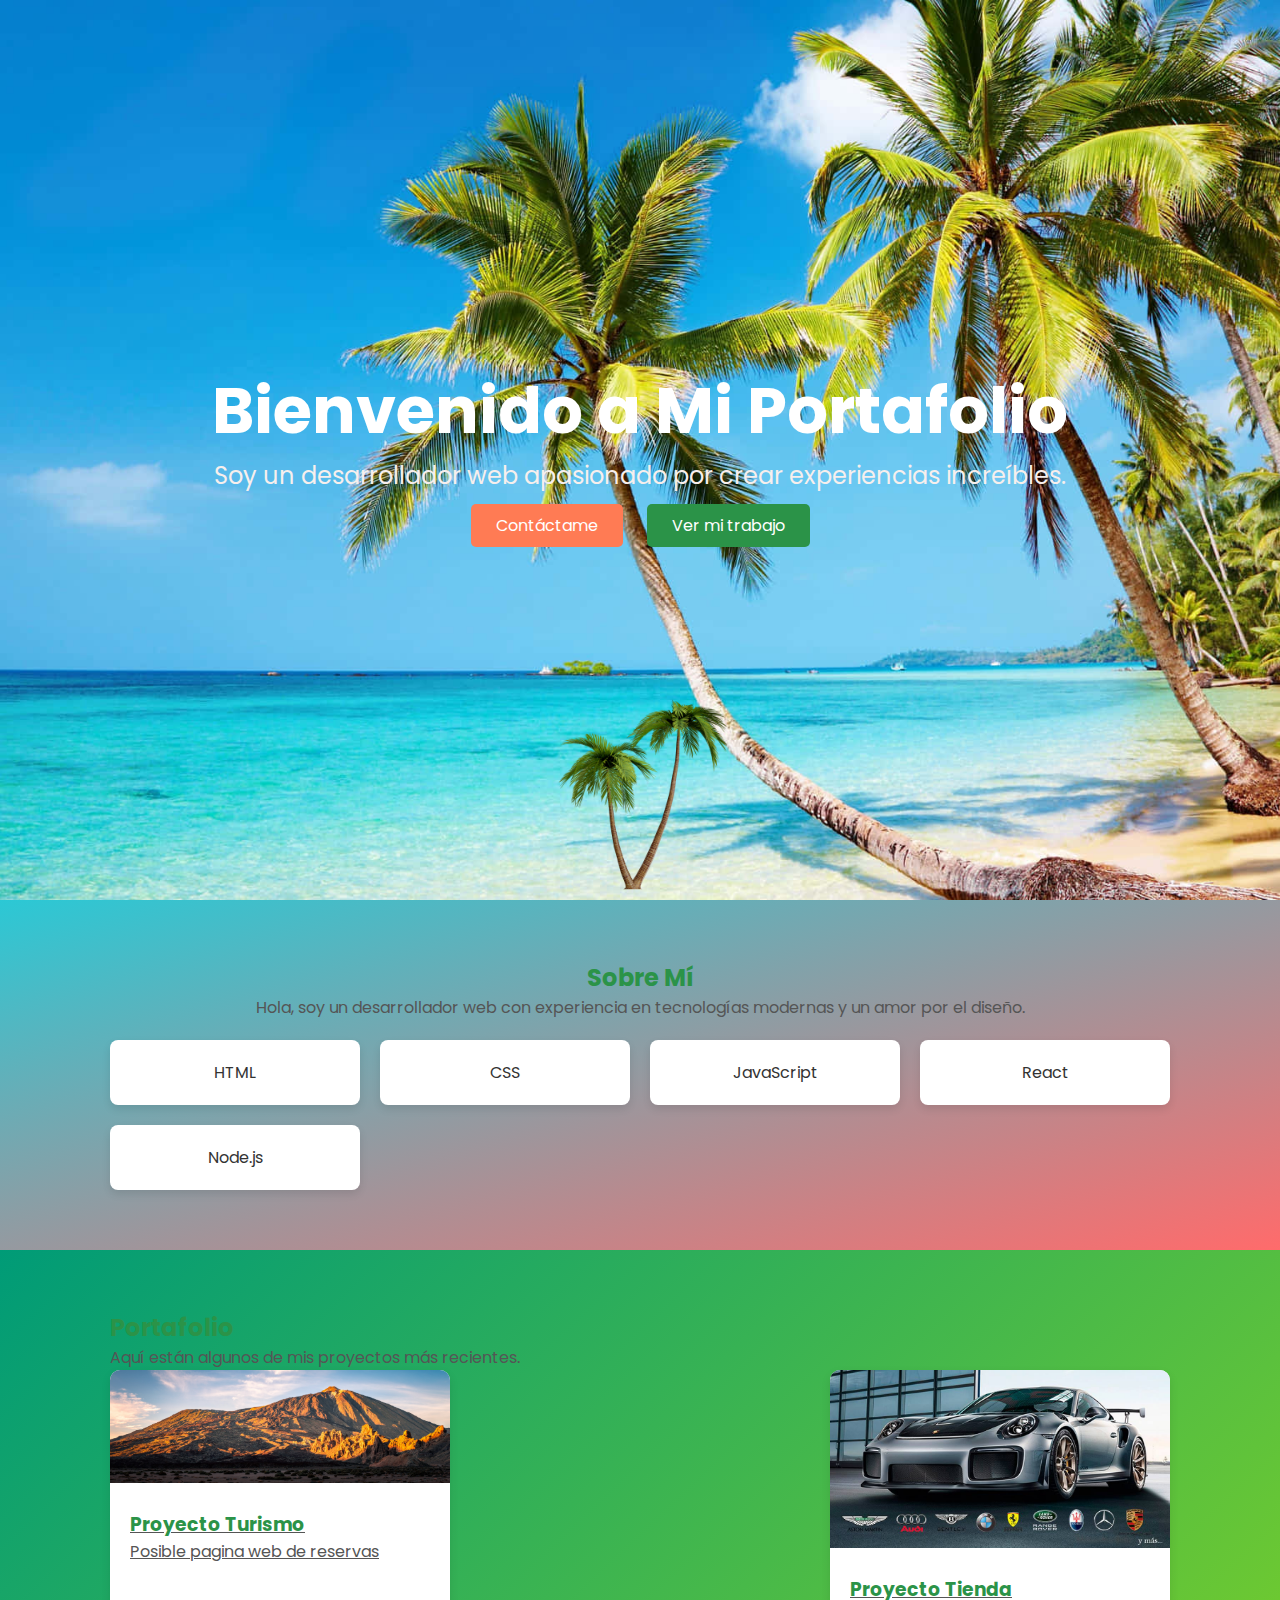
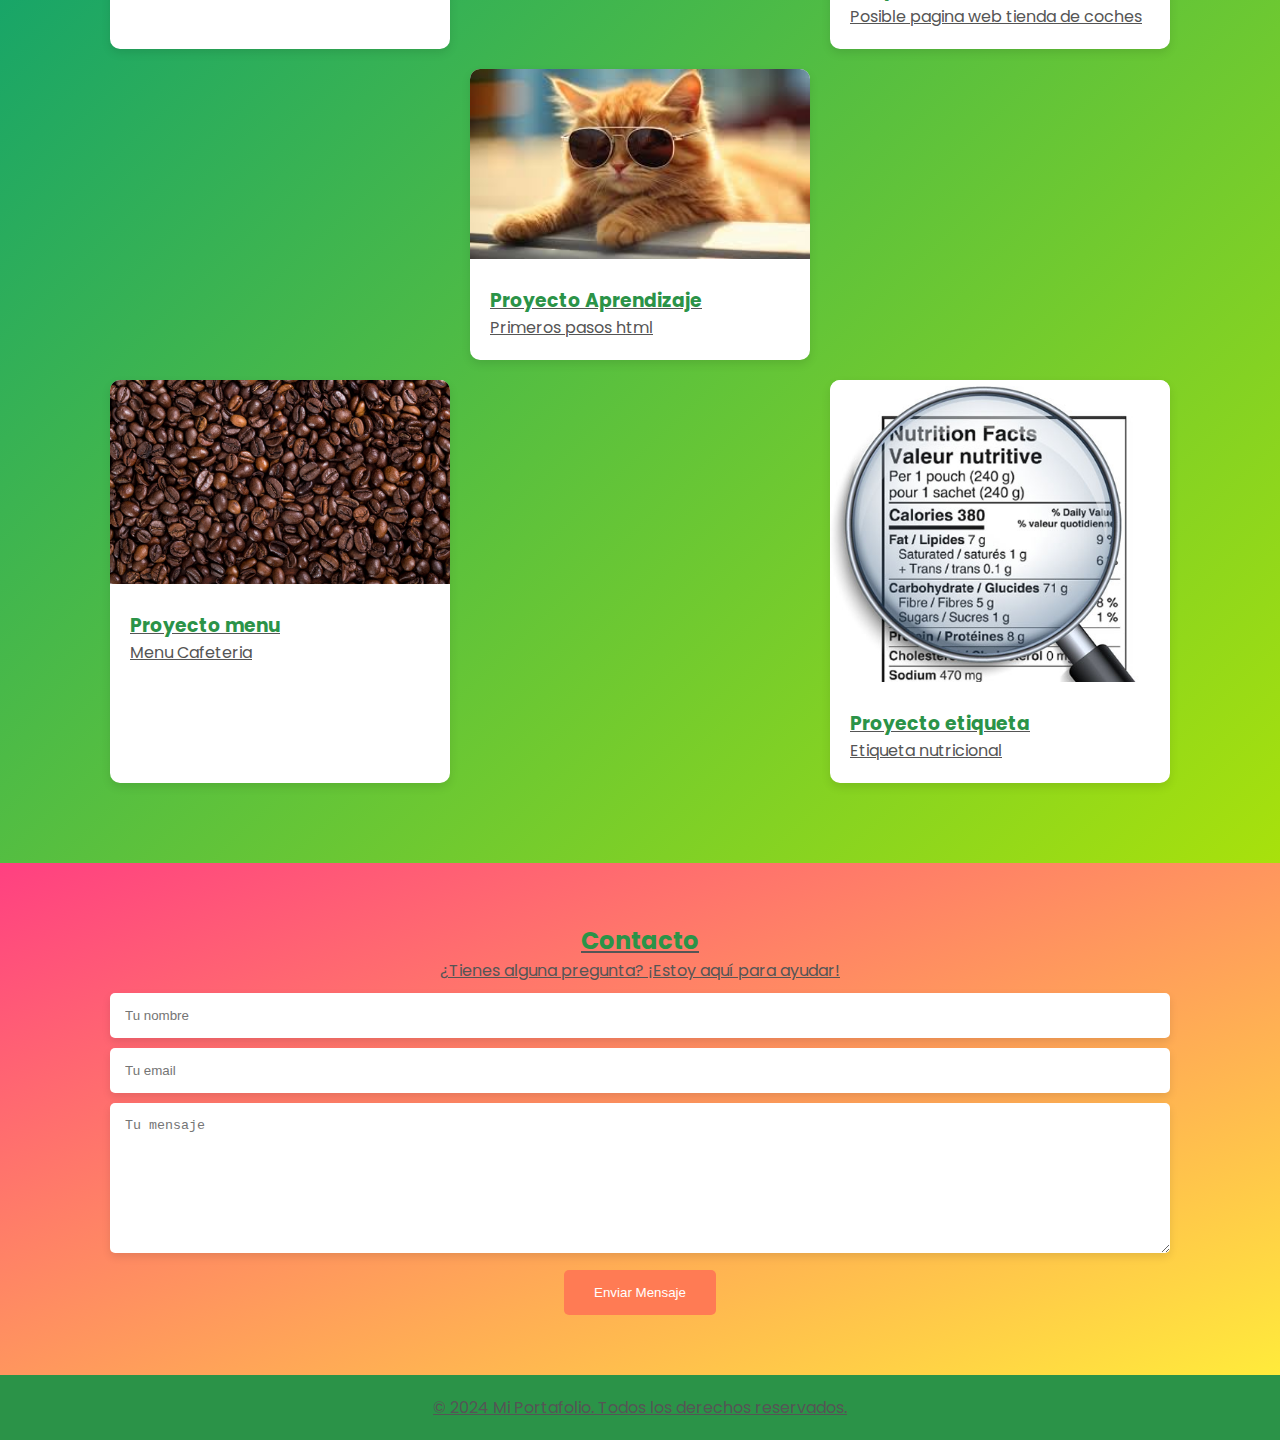
==== pagina web/index.html/index.html @ f01bd623 "Add files via upload" ====
<!DOCTYPE html>
<html lang="es">
<head>
    <meta charset="UTF-8">
    <meta name="viewport" content="width=device-width, initial-scale=1.0">
    <link href="https://fonts.googleapis.com/css2?family=Poppins:wght@400;600&display=swap" rel="stylesheet">
    <title>Mi Portafolio</title>
    <link rel="stylesheet" href="styles.css"> <!-- Asegúrate de que este archivo CSS esté vinculado correctamente -->
</head>
<body>

    <!-- Hero Section -->
    <section class="hero-section">
        <div class="container">
            <h1 class="title">Bienvenido a Mi Portafolio</h1>
            <p class="subtitle">Soy un desarrollador web apasionado por crear experiencias increíbles.</p>
            <a href="#contact" class="btn-primary">Contáctame</a>
            <a href="#portfolio" class="btn-secondary">Ver mi trabajo</a>
        </div>
        <div class="hero-animation">
            <img src="palmeras.svg.png" alt="Palmas" class="palms-animation">
        </div>
    </section>

    <!-- Sobre Mí -->
    <section class="about-section">
        <div class="container">
            <h2>Sobre Mí</h2>
            <p>Hola, soy un desarrollador web con experiencia en tecnologías modernas y un amor por el diseño.</p>
            <div class="skills-grid">
                <div class="skill-card">HTML</div>
                <div class="skill-card">CSS</div>
                <div class="skill-card">JavaScript</div>
                <div class="skill-card">React</div>
                <div class="skill-card">Node.js</div>
            </div>
        </div>
    </section>

    <!-- Portafolio -->
    <section class="portfolio-section" id="portfolio">
        <div class="container">
            <h2>Portafolio</h2>
            <p>Aquí están algunos de mis proyectos más recientes.</p>
            <div class="portfolio-grid">
                <div class="project-card">
                    <a href="../index.html/turismo-canarias/index2.html/index2.html"> <!-- Reemplaza con la URL del proyecto -->
                    <img src="../index.html/turismo-canarias/images/tenerife.jpg" alt="Proyecto 1">
                    <div class="project-info">
                        <h3>Proyecto Turismo</h3>
                        <p>Posible pagina web de reservas</p>
                    </div>
                </div>
                <div class="project-card">
                    <a href="../index.html/Tienda con strype/index1.html/index1.html"> <!-- Reemplaza con la URL del proyecto -->
                        <img src="../index.html/Tienda con strype/index1.html/img/fondo1.jpg" alt="Proyecto 1">
                    <div class="project-info">
                        <h3>Proyecto Tienda</h3>
                        <p>Posible pagina web tienda de coches</p>
                    </div>
                </div>
                <div class="project-card">
                    <a href="../index.html/CatPhotoApp/CatPhotoApp.html"> <!-- Reemplaza con la URL del proyecto -->
                        <img src="../index.html/CatPhotoApp/images.jpg" alt="Proyecto 1">
                    <div class="project-info">
                        <h3>Proyecto Aprendizaje</h3>
                        <p>Primeros pasos html</p>
                    </div>
                </div>
                <div class="project-card">
                    <a href="../index.html/CafeMenu/cafe.html"> <!-- Reemplaza con la URL del proyecto -->
                        <img src="../index.html/CafeMenu/cafe.jpg" alt="Proyecto 1">
                    <div class="project-info">
                        <h3>Proyecto menu</h3>
                        <p>Menu Cafeteria</p>
                    </div>
                </div>
                <div class="project-card">
                    <a href="../index.html/Nutritional label/"> <!-- Reemplaza con la URL del proyecto -->
                        <img src="../index.html/Nutritional label/label.jpg"  alt="Proyecto 1">
                    <div class="project-info">
                        <h3>Proyecto etiqueta</h3>
                        <p>Etiqueta nutricional</p>
                    </div>
                </div>
             
            </div>
        </div>
    </section>

    <!-- Contacto -->
    <section class="contact-section" id="contact">
        <div class="container">
            <h2>Contacto</h2>
            <p>¿Tienes alguna pregunta? ¡Estoy aquí para ayudar!</p>
            <div class="input-group">
                <input type="text" placeholder="Tu nombre" required>
            </div>
            <div class="input-group">
                <input type="email" placeholder="Tu email" required>
            </div>
            <div class="input-group">
                <textarea placeholder="Tu mensaje" required></textarea>
            </div>
            <button type="submit">Enviar Mensaje</button>
        </div>
    </section>

    <!-- Footer -->
    <footer class="footer-section">
        <p>&copy; 2024 Mi Portafolio. Todos los derechos reservados.</p>
    </footer>

</body>
</html>
---- pagina web/index.html/styles.css ----
/* Reseteo básico */
* {
    margin: 0;
    padding: 0;
    box-sizing: border-box;
}

/* Tipografía y colores */
body {
    font-family: 'Poppins', sans-serif;
    background-color: #f7f9fc;
    color: #333;
}

h1, h2, h3 {
    color: #2b9348;
}

p, a, button {
    color: #555;
}

/* Contenedor */
.container {
    max-width: 1100px;
    margin: 0 auto;
    padding: 0 20px;
}

/* Estilo para Hero Section */
.hero-section {
    height: 100vh;
    background: url('tropical-background.jpg') no-repeat center center / cover;
    display: flex;
    align-items: center;
    justify-content: center;
    text-align: center;
    position: relative;
}

.hero-section .container {
    z-index: 2;
}

.title {
    font-size: 4rem;
    font-weight: bold;
    color: white;
    animation: fadeInDown 1.5s ease;
}

.subtitle {
    font-size: 1.5rem;
    margin-bottom: 20px;
    color: #f7efed;
    animation: fadeInUp 2s ease;
}

.btn-primary, .btn-secondary {
    padding: 10px 25px;
    font-size: 1rem;
    border-radius: 5px;
    text-decoration: none;
    margin: 10px;
}

.btn-primary {
    background-color: #ff7b54;
    color: white;
}

.btn-secondary {
    background-color: #2b9348;
    color: white;
}

.hero-animation {
    position: absolute;
    bottom: 0;
    width: 100%;
    text-align: center;
}

.palms-animation {
    width: 200px;
    animation: sway 4s infinite ease-in-out;
}

/* Sobre Mí */
.about-section {
    width: 100%;
    padding: 60px 0; /* Espacio para el texto */
    text-align: center;
    background: linear-gradient(to bottom right, #2BC8D5, #FF6B6B);
}

/* Habilidades */
.skills-grid {
    display: grid;
    grid-template-columns: repeat(auto-fit, minmax(200px, 1fr));
    gap: 20px;
    margin-top: 20px;
}

.skill-card {
    padding: 20px;
    background-color: white;
    box-shadow: 0 4px 8px rgba(0, 0, 0, 0.1);
    border-radius: 8px;
    transition: transform 0.3s ease;
}

.skill-card:hover {
    transform: translateY(-10px);
}

/* Portafolio */
.portfolio-section {
    width: 100%;
    padding: 60px 0; /* Espacio para el texto */
    background: linear-gradient(to bottom right, #009B77, #A8E10C);
}

/* Grilla de Proyectos */
.portfolio-grid {
    display: grid;
    grid-template-columns: repeat(auto-fit, minmax(300px, 1fr));
    gap: 20px;
}

.project-card {
    background-color: white;
    border-radius: 10px;
    overflow: hidden;
    box-shadow: 0 4px 10px rgba(0, 0, 0, 0.1);
    transition: transform 0.3s ease;
}

.project-card:hover {
    transform: scale(1.05);
}

.project-info {
    padding: 20px;
}

.project-card img {
    width: 100%;
    object-fit: cover;
}

/* Contacto */
.contact-section {
    width: 100%;
    padding: 60px 0; /* Espacio para el texto */
    text-align: center;
    background: linear-gradient(to bottom right, #FF4081, #FFEB3B);
}

.input-group {
    margin: 10px 0;
}

input, textarea {
    width: 100%;
    padding: 15px;
    border: none;
    border-radius: 5px;
    box-shadow: 0 4px 8px rgba(0, 0, 0, 0.1);
}

textarea {
    height: 150px;
}

button {
    padding: 15px 30px;
    background-color: #ff7b54;
    border: none;
    color: white;
    border-radius: 5px;
    cursor: pointer;
    transition: background-color 0.3s ease;
}

button:hover {
    background-color: #2b9348;
}

/* Footer */
.footer-section {
    background-color: #2b9348;
    color: white;
    text-align: center;
    padding: 20px 0;
}

/* Animaciones */
@keyframes fadeInDown {
    from { opacity: 0; transform: translateY(-50px); }
    to { opacity: 1; transform: translateY(0); }
}

@keyframes fadeInUp {
    from { opacity: 0; transform: translateY(50px); }
    to { opacity: 1; transform: translateY(0); }
}

@keyframes sway {
    0%, 100% { transform: rotate(0); }
    50% { transform: rotate(3deg); }
}

/* Responsivo */
@media (max-width: 768px) {
    .title {
        font-size: 2.5rem;
    }
}
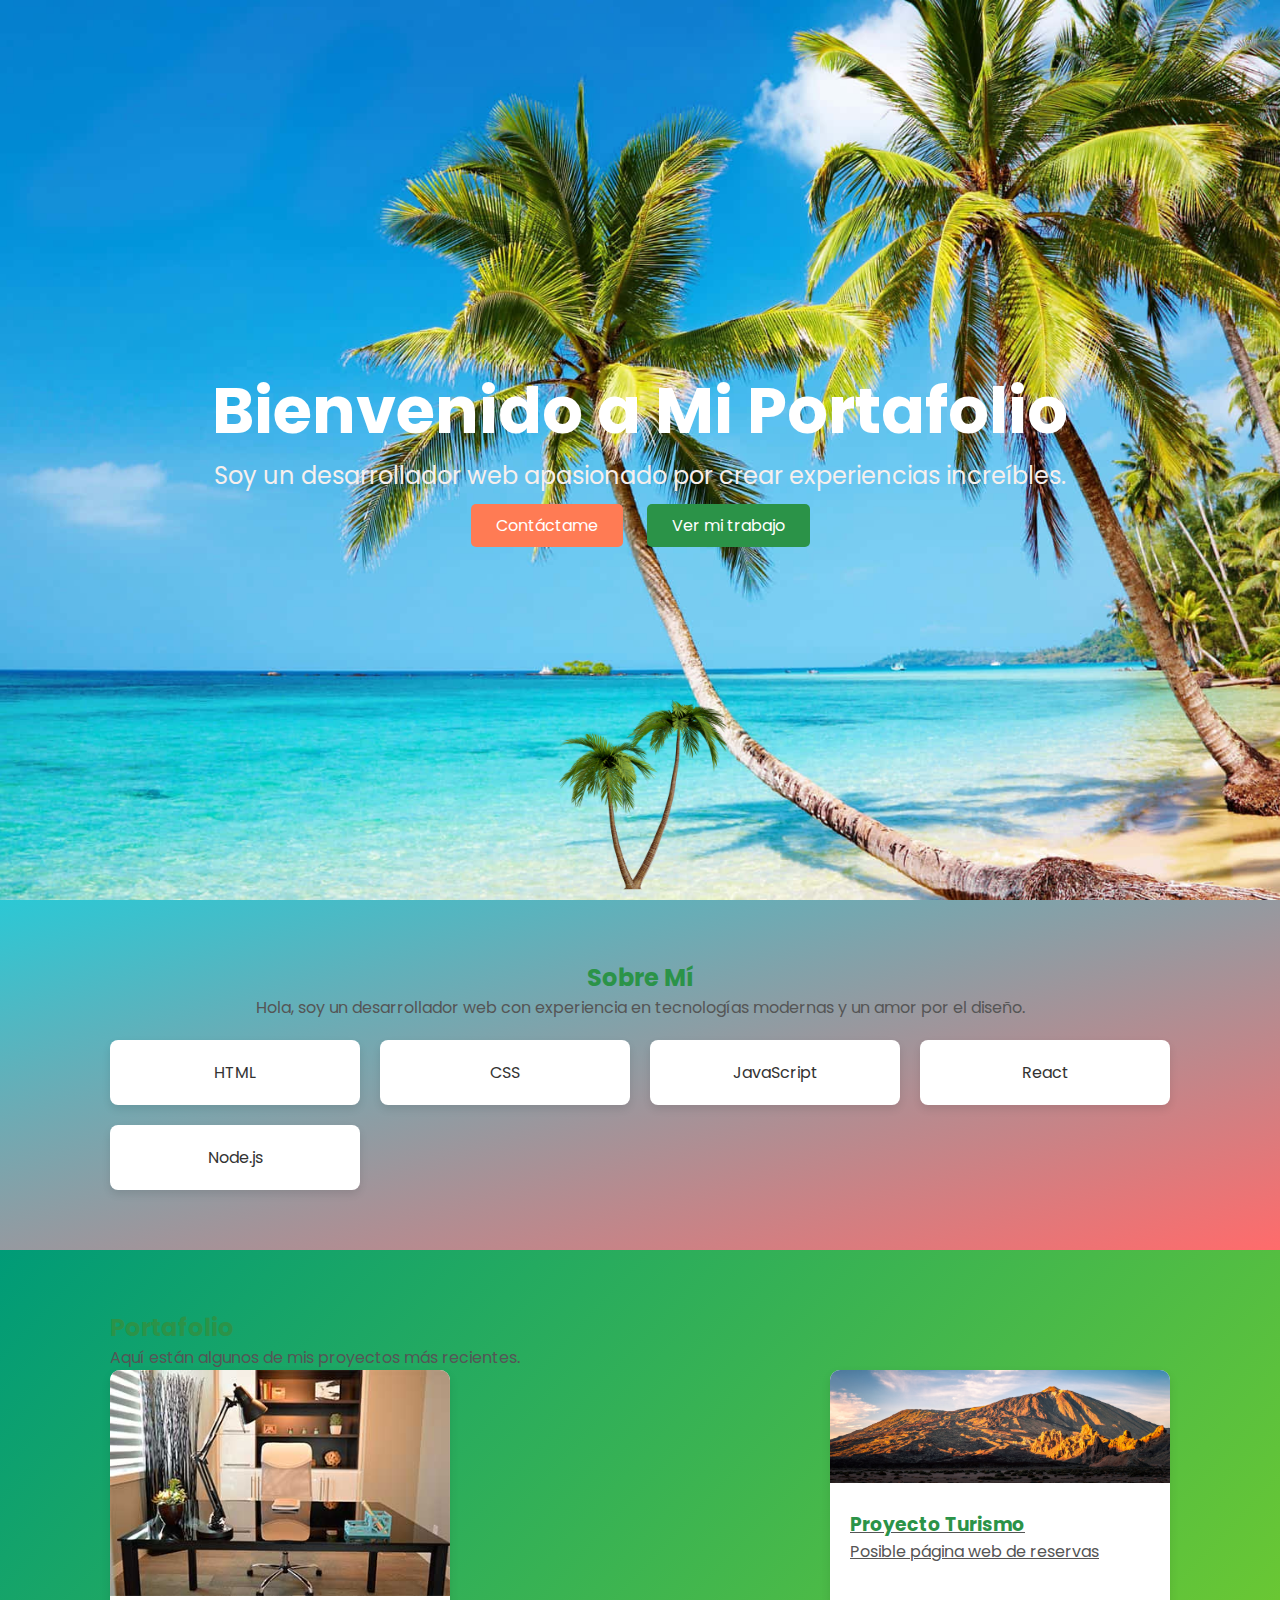
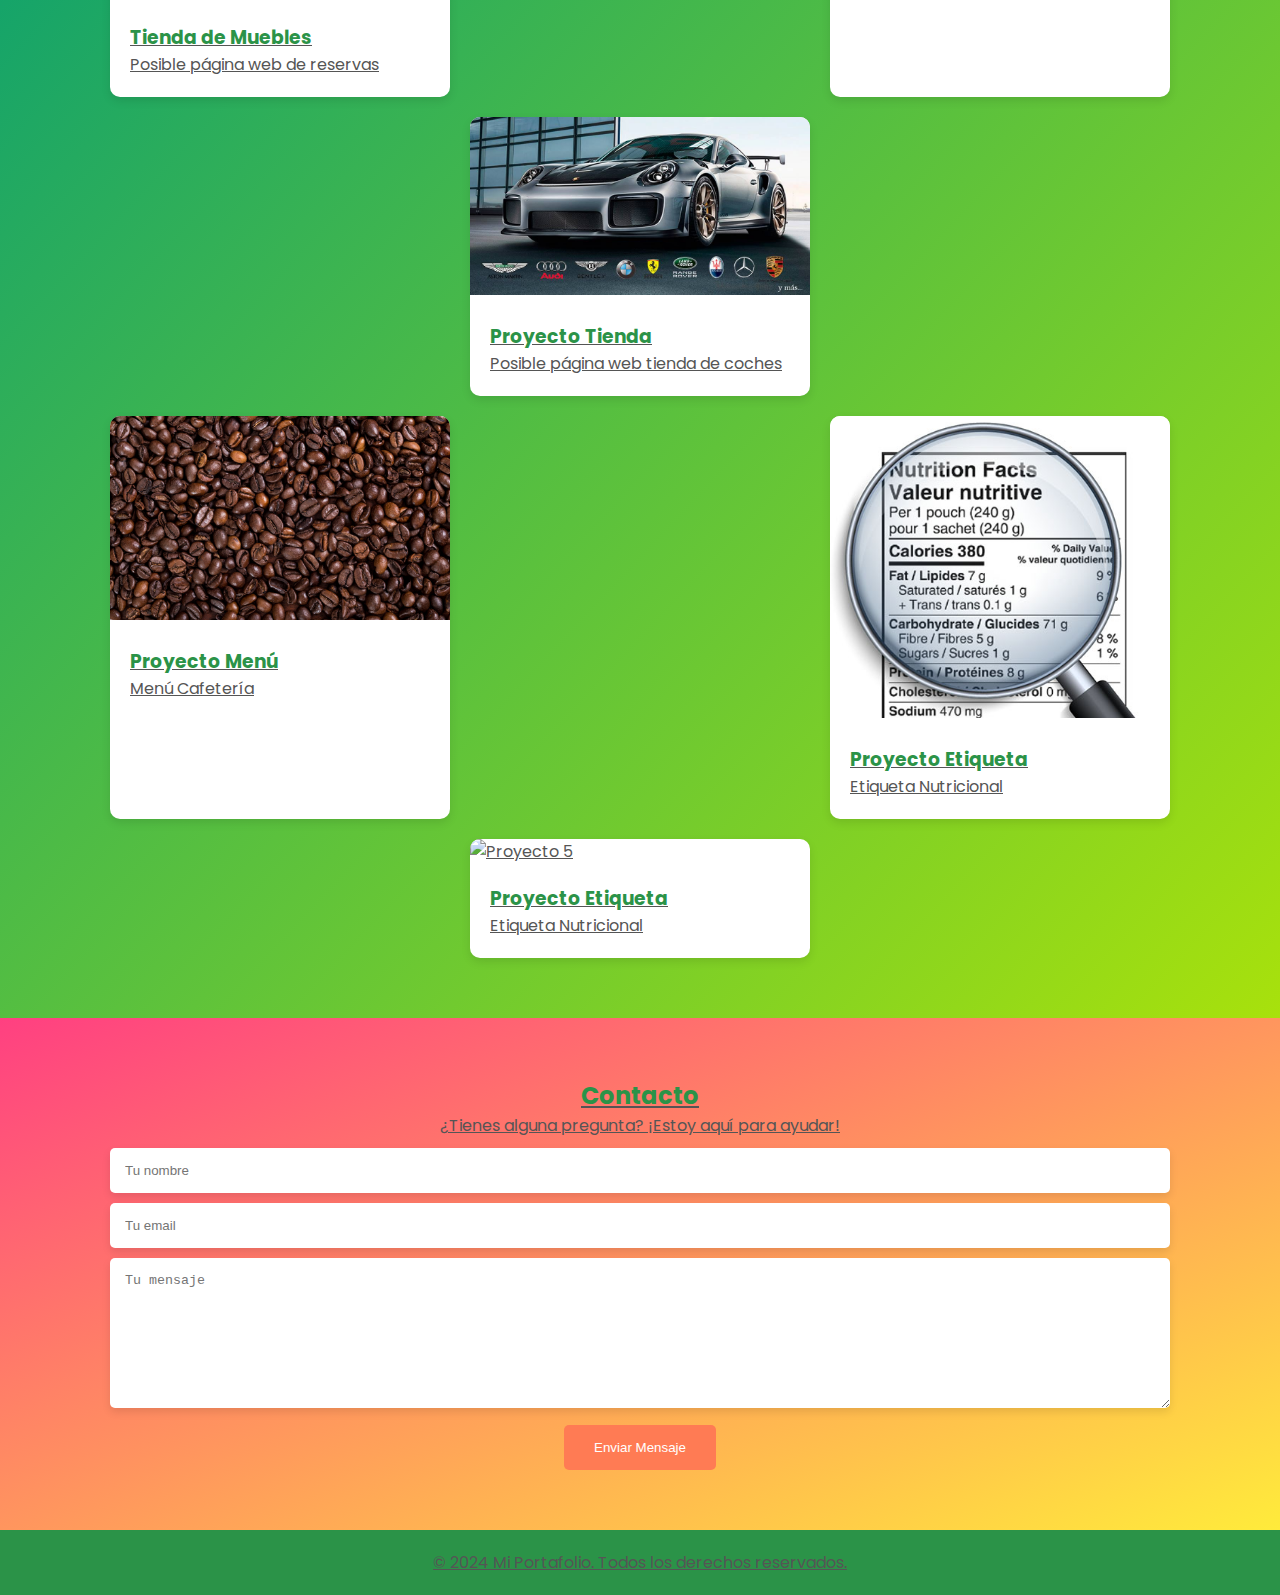
==== commit 4ddbf3dd: "Add files via upload" ====
--- a/pagina web/index.html/index.html
+++ b/pagina web/index.html/index.html
@@ -44,46 +44,54 @@
             <p>Aquí están algunos de mis proyectos más recientes.</p>
             <div class="portfolio-grid">
                 <div class="project-card">
-                    <a href="../index.html/turismo-canarias/index2.html/index2.html"> <!-- Reemplaza con la URL del proyecto -->
+                    <a href="../index.html/T.muebles/index.html">
+                    <img src="../index.html/T.muebles/img_proyecto1/categoria1.jpg" alt="Proyecto 1">
+                    <div class="project-info">
+                        <h3>Tienda de Muebles</h3>
+                        <p>Posible página web de reservas</p>
+                    </div>
+                </div>
+                <div class="project-card">
+                    <a href="../index.html/turismo-canarias/index2.html/index2.html">
                     <img src="../index.html/turismo-canarias/images/tenerife.jpg" alt="Proyecto 1">
                     <div class="project-info">
                         <h3>Proyecto Turismo</h3>
-                        <p>Posible pagina web de reservas</p>
+                        <p>Posible página web de reservas</p>
                     </div>
                 </div>
                 <div class="project-card">
-                    <a href="../index.html/Tienda con strype/index1.html/index1.html"> <!-- Reemplaza con la URL del proyecto -->
-                        <img src="../index.html/Tienda con strype/index1.html/img/fondo1.jpg" alt="Proyecto 1">
+                    <a href="../index.html/Tienda con strype/index1.html/index1.html">
+                        <img src="../index.html/Tienda con strype/index1.html/img/fondo1.jpg" alt="Proyecto 2">
                     <div class="project-info">
                         <h3>Proyecto Tienda</h3>
-                        <p>Posible pagina web tienda de coches</p>
+                        <p>Posible página web tienda de coches</p>
+                    </div>
+                </div>
+              
+                <div class="project-card">
+                    <a href="../index.html/CafeMenu/cafe.html">
+                        <img src="../index.html/CafeMenu/cafe.jpg" alt="Proyecto 4">
+                    <div class="project-info">
+                        <h3>Proyecto Menú</h3>
+                        <p>Menú Cafetería</p>
                     </div>
                 </div>
                 <div class="project-card">
-                    <a href="../index.html/CatPhotoApp/CatPhotoApp.html"> <!-- Reemplaza con la URL del proyecto -->
-                        <img src="../index.html/CatPhotoApp/images.jpg" alt="Proyecto 1">
+                    <a href="../index.html/Nutritional label/nutrition.html">
+                        <img src="../index.html/Nutritional label/label.jpg" alt="Proyecto 5">
                     <div class="project-info">
-                        <h3>Proyecto Aprendizaje</h3>
-                        <p>Primeros pasos html</p>
+                        <h3>Proyecto Etiqueta</h3>
+                        <p>Etiqueta Nutricional</p>
                     </div>
                 </div>
                 <div class="project-card">
-                    <a href="../index.html/CafeMenu/cafe.html"> <!-- Reemplaza con la URL del proyecto -->
-                        <img src="../index.html/CafeMenu/cafe.jpg" alt="Proyecto 1">
+                    <a href="../index.html/registration form/registration.html">
+                        <img src="../index.html/registration form/Registration-Form-in-HTML-@2x.jpg" alt="Proyecto 5">
                     <div class="project-info">
-                        <h3>Proyecto menu</h3>
-                        <p>Menu Cafeteria</p>
+                        <h3>Proyecto Etiqueta</h3>
+                        <p>Etiqueta Nutricional</p>
                     </div>
                 </div>
-                <div class="project-card">
-                    <a href="../index.html/Nutritional label/"> <!-- Reemplaza con la URL del proyecto -->
-                        <img src="../index.html/Nutritional label/label.jpg"  alt="Proyecto 1">
-                    <div class="project-info">
-                        <h3>Proyecto etiqueta</h3>
-                        <p>Etiqueta nutricional</p>
-                    </div>
-                </div>
-             
             </div>
         </div>
     </section>
@@ -112,4 +120,4 @@
     </footer>
 
 </body>
-</html> +</html>
